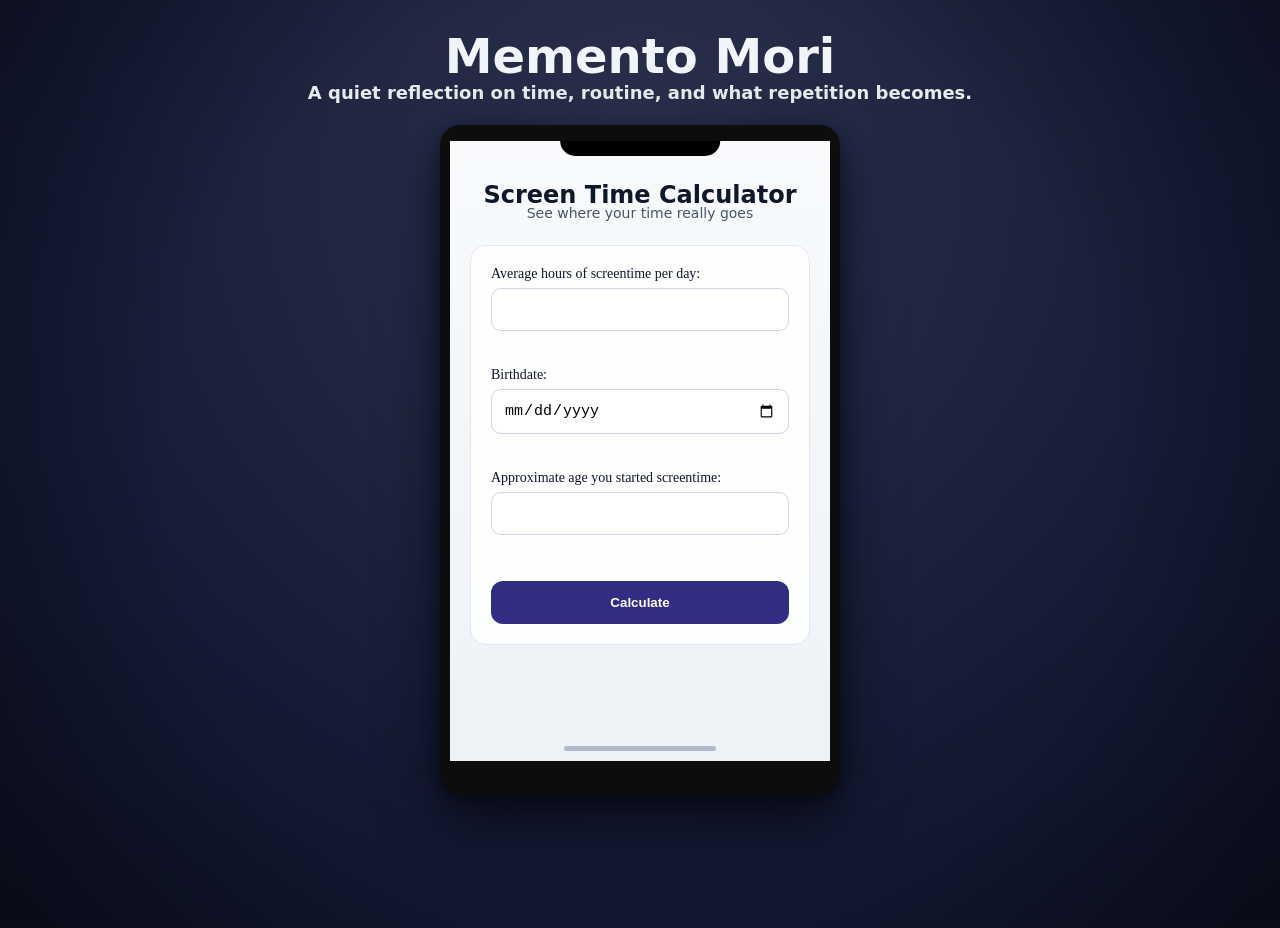
==== index.html @ 7d2b8eab "Add files via upload" ====
<!DOCTYPE html>
<html lang="en">
<head>
    <meta charset="UTF-8">
    <meta name="description" content="Find out how much of your life you’ve spent on screens. A simple, quiet tool that reveals your real screen time.">
    <title>Screen Time Calculator - How Much of Your Life is Spent on Screens?</title>
    <style>
        .title {
            text-align: center;
            font-family: "Roboto",system-ui;
            color: #0F172A;
        }
        .center {
            position: static;
            transform: none;
            display: block;
            width: 100%;
            margin-top: 10px;
        }
        #subtitle {
            transform: none;
            margin-top: -4px;
            margin-bottom: 24px;
            color: #475569;
            font-size: 14px;
        }
        #subtitle2 {
            margin-top: -28px;
            margin-bottom: 22px;
        }
        h1 {
            font-size: 48px;
            margin: 0;
        }
        h2 {
            margin: 0;
            font-size: 24px;
        }
        h3 {
            margin: 0;
            font-size: 18px;
            color: #334155;
        }
        h4 {
            margin: 0;
            font-size: 15px;
            color: #475569;
        }
        #mainTitle {
            color: #F1F5F9;
            margin-top: 28px;
            margin-bottom: 26px;
        }
        .mainTitlePage {
            color: #e8ebed;
            text-align: center;
        }
        body {
            background:
                    radial-gradient(circle at center,
                    rgba(0,0,0,0) 60%,
                    rgba(0,0,0,0.35) 100%),
                    radial-gradient(circle at 50% 20%,
                    #2c314f 0%,
                    #161b36 60%,
                    #0c1022 100%);
            margin: 0;
            padding: 0 12px;
            min-height: 100vh;
            overflow: hidden;
        }
        body::after {
            content: "";
            position: fixed;
            inset: 0;

            background-image: url("https://grainy-gradients.vercel.app/noise.svg");
            opacity: 0.04;

            pointer-events: none;
        }
        #phoneDevice {
            position: relative;
            z-index: 1;
            width: 100%;
            max-width: 380px;
            height: 620px;
            margin: auto;
            border: 10px #0e0d0d solid;
            border-top-width: 16px;
            border-bottom-width: 34px;
            border-radius: 20px;
            background: #0e0d0d;
            box-shadow:
                    0 25px 60px rgba(0,0,0,0.55),
                    0 8px 20px rgba(0,0,0,0.35),
                    0 0 40px rgba(49, 46, 129, 0.08);
        }
        #phoneDevice::before { /* front camera notch */
            content: '';
            position: absolute;
            top: 0;
            left: 50%;
            transform: translateX(-50%);
            width: 42%;
            height: 15px;
            background: #000;
            border-radius: 0 0 20px 20px;
            z-index: 2;
        }
        #homeBar { /* phone camera notch */
            position: absolute;
            bottom: 10px;
            left: 50%;
            transform: translateX(-50%);

            width: 40%;
            height: 5px;

            background: #94A3B8;
            border-radius: 5px;

            cursor: pointer;
            opacity: 0.7;
            transition: opacity 0.2s ease;
        }
        #homeBar:hover {
            opacity: 1;
        }
        #homeBar:active {
            transform: translateX(-50%) scaleX(0.95);
        }
        #phoneDevice #screen {
            width: 100%;
            height: 100%;
            background: linear-gradient(180deg, #F8FAFC, #EEF2F7);
            overflow: hidden;
            padding: 40px 20px;
            box-sizing: border-box;
            transition: opacity 0.3s ease;
        }
        #phoneDevice #results {
            position: relative;
            width: 100%;
            height: 100%;
            overflow: hidden;
            background: linear-gradient(180deg, #F8FAFC, #EEF2F7);
            display: none;
            padding: 24px 20px;
            box-sizing: border-box;
            transition: opacity 0.3s ease;
        }

        #resultsScroller {
            width: 100%;
            height: 200%;
            transition: transform 0.45s cubic-bezier(0.22, 1, 0.36, 1);
        }

        /* ensure page 1 shows first */
        #resultsPage1,
        #resultsPage2 {
            width: 100%;
            height: 50%;
            box-sizing: border-box;
        }

        .card {
            margin-bottom: 18px;
        }

        #timeCalculator {
            background: rgba(255,255,255,0.9);
            border-radius: 16px;
            padding: 20px;
            border: 1px solid #E2E8F0;
        }

        label {
            display: block;
            margin-bottom: 6px;
            color: #0F172A;
            font-size: 14px;
        }

        input[type="number"],
        input[type="date"] {
            width: 100%;
            box-sizing: border-box;
            padding: 12px;
            border-radius: 10px;
            border: 1px solid #CBD5E1;
            font-size: 15px;
            margin-bottom: 14px;
        }

        .button {
            width: 100%;
            padding: 14px;
            margin-top: 14px;
            border: none;
            border-radius: 12px;
            background: #312E81;
            color: white;
            font-weight: 600;
            cursor: pointer;
        }
        #back {
            margin-top: 70px;
        }
        .button:active {
            transform: translateY(2px);
            box-shadow: 0 4px 10px;
        }


        /* RESULT PAGE 1 */
        #resultsPage1 h1 {
            text-align: center;
            font-size: 60px;
            color: #312E81;
            line-height: 0.95;
            letter-spacing: -1px;
            white-space: nowrap;
            overflow-wrap: normal;
        }
        #p1subtitle {
            transform: translateY(-20px);
        }
        #resultsPage1 p {
            text-align: center;
            color: #334155;
        }
        #resultsPage1 h3,
        #resultsPage1 h4 {
            color: #334155;
            text-align: center;
            background: white;
            border-radius: 12px;
            padding: 12px;
        }

        /* RESULT PAGE 2 */
        #resultsPage2 {
            position: relative;
            text-align: center;
            padding-top: 24px;
        }
        #resultsPage2 .card {
            margin-bottom: 10px;
        }
        #resultsPage2 h1 {
            font-size: 52px;
            color: #312E81;
            line-height: 1;
            margin-bottom: 8px;
        }
        #resultsPage2 h4 {
            color: #475569;
            font-size: 14px;
        }
        #resultsPage2 h2 {
            font-size: 16px;
            color: #475569;
        }
        #assumptionNote {
            position: absolute;
            bottom: 34px;
            left: 0;
            width: 100%;
            text-align: center;
            font-size: 11px;
            color: #94A3B8;
            letter-spacing: 0.2px;
        }
        #homeHint {
            position: absolute;
            bottom: 18px;
            left: 0;
            width: 100%;
            text-align: center;
            font-size: 11px;
            color: #94A3B8;
            letter-spacing: 0.2px;
            display: block;
        }

        /* SAVED TIME RESULTS */
        #savedTimeTool {
            margin-top: 18px;
            padding: 12px 10px 10px 10px;
            background: rgba(255,255,255,0.45);
            border: 1px solid rgba(226,232,240,0.7);
            border-radius: 14px;
        }
        #savedTimeLabel {
            color: #334155;
            margin-bottom: 12px;
        }
        #hoursSavedSlider {
            width: 100%;
            margin: 6px 0 10px 0;
            accent-color: #312E81;
        }
        #sliderValue {
            text-align: center;
            color: #475569;
            font-size: 14px;
            margin: 0 0 12px 0;
        }
        #savedHoursResult {
            text-align: center;
            color: #334155;
            font-size: 16px;
            margin: 0 0 6px 0;
        }
        #savedYearsResult {
            text-align: center;
            color: #475569;
            font-size: 14px;
            margin: 0;
        }

        /* Share Options */
        .shareActions {
            display: flex;
            gap: 10px;
            margin-top: 14px;
        }
        .shareButton {
            flex: 1;
            appearance: none;
            -webkit-appearance: none;
            padding: 11px 12px;
            border: 1px solid rgba(49,46,129,0.16);
            border-radius: 12px;
            background: rgba(255,255,255,0.55);
            color: #312E81;
            font-weight: 500;
            cursor: pointer;
        }
        .shareButton:active {
            transform: translateY(1px);
            background: rgba(255,255,255,0.72);
        }
        .shareStatus {
            min-height: 16px;
            margin-top: 8px;
            font-size: 12px;
            text-align: center;
            color: #475569;
        }

        /* Input Validation Error Styling */
        .errorText {
            color: #b91c1c;
            font-size: 13px;
            margin-top: 0;
            padding-top: 0;
            margin-bottom: 4px;
            text-align: center;
            min-height: 18px;
            transform: translateY(-12px);
        }
        input:invalid {
            border-color: #990000;
            background-color: #ffdddd;
        }
        input:focus:invalid {
            outline: none;
        }
        @media (max-width: 420px) {
            h1 {
                font-size: 38px;
            }

            #phoneDevice {
                box-sizing: border-box;
                height: 570px;
            }

            #phoneDevice #screen {
                padding: 30px 16px;
            }

            #resultsPage1 {
                padding-top: 4px;
            }

            #resultsPage1 .card {
                margin-bottom: 10px;
            }

            #resultsPage1 h1 {
                font-size: 48px;
                margin-bottom: 4px;
            }

            #p1subtitle {
                transform: translateY(-10px);
                margin-bottom: 0;
            }

            #resultsPage1 h3,
            #resultsPage1 h4 {
                padding: 10px;
                font-size: 14px;
            }

            #resultsPage1 .button {
                margin-top: 8px;
                padding: 12px;
            }

            .shareActions {
                gap: 8px;
                margin-top: 10px;
            }

            .shareButton {
                padding: 10px 10px;
                font-size: 13px;
            }

            #back {
                margin-top: auto;
            }

            .shareStatus {
                min-height: 14px;
                margin-top: 6px;
                font-size: 11px;
            }

            #resultsPage2 {
                padding-top: 24px;
            }
        }
        @media (max-height: 800px) {
            body {
                padding-top: 12px;
                padding-bottom: 18px;
                overflow-x: hidden;
                overflow-y: auto;
            }
            #mainTitle {
                margin-top: 12px;
                margin-bottom: 14px;
            }
            #subtitle2 {
                margin-top: -16px;
                margin-bottom: 14px;
            }
        }
    </style>
    <meta name="viewport" content="width=device-width, initial-scale=1.0">
</head>

<body>
<h1 class="title" id="mainTitle">Memento Mori</h1>
<h3 class="title mainTitlePage" id="subtitle2">A quiet reflection on time, routine, and what repetition becomes.</h3>

<div id="phoneDevice">

    <div id="results">
        <div id="resultsScroller">
            <div id="resultsPage1">
                <h1 id="mainResult" class="card"></h1>
                <p class="card" id="p1subtitle">of your life on screens</p>
                <h3 id="totalHours" class="card"></h3>
                <h3 id="totalYears" class="card"></h3>
                <h4 id="lifetimeProjection" class="card"></h4>
                <p class="card">This time is gone.</p>

                <div class="shareActions">
                    <button id="copyResult" class="shareButton">Copy Result</button>
                    <button id="shareResult" class="shareButton">Share</button>
                </div>
                <p id="shareStatus" class="shareStatus"></p>
                <!-- I was really hesitant on implementing this but the whole reason I
                 even designed this web app is to bring awareness to the life we're all
                 spending on screens, doomscrolling, binging, etc. so the more this spreads,
                 the more I've achieved my goal of more awareness -->

                <button id="next" class="button">Next</button>
            </div>

            <div id="resultsPage2">
                <h4 class="card">You've spent about</h4>
                <h1 id="timePercentage" class="card"></h1>
                <h2 id="page2ScreenStartAge" class="card"></h2>

                <div id="savedTimeTool">
                    <h4 id="savedTimeLabel">Reduce by</h4>
                    <input type="range" id="hoursSavedSlider" min="0" max="12" step="0.5" value="1">
                    <p id="sliderValue">1 hour per day</p>
                    <h3 id="savedHoursResult"></h3>
                    <h4 id="savedYearsResult"></h4>
                </div>

                <button id="back" class="button">Back</button>

                <p id="assumptionNote">Assuming 8 hours of sleep per day.</p>
                <p id="homeHint">Tap the home bar below to return</p>
            </div>
        </div>
    </div>

    <div id="screen">
        <h2 class="title">Screen Time Calculator</h2>
        <p class="title" id="subtitle">See where your time really goes</p>

        <form id="timeCalculator">
            <label for="hoursPerDay">Average hours of screentime per day:</label>
            <input type="number" min="0" max="24" step="0.5" id="hoursPerDay">
            <p id="avgHrsError" class="errorText"></p>

            <label for="birthdate">Birthdate:</label>
            <input type="date" id="birthdate">
            <p id="birthdateError" class="errorText"></p>

            <label for="ageStarted">Approximate age you started screentime:</label>
            <input type="number" min="0" step="1" id="ageStarted">
            <p id="ageSelectError" class="errorText"></p>

            <input type="submit" class="center button" value="Calculate">
        </form>
    </div>

    <div id="homeBar"></div>
</div>

<script>
    const form = document.getElementById("timeCalculator");
    const nextButton = document.getElementById("next");
    const backButton = document.getElementById("back");
    const hoursInput = document.getElementById("hoursPerDay");
    const ageInput = document.getElementById("birthdate");
    const ageStartInput = document.getElementById("ageStarted");
    const resultsScreen = document.getElementById("results");
    const resultsPage1 = document.getElementById("resultsPage1");
    const resultsPage2 = document.getElementById("resultsPage2");
    const screenDiv = document.getElementById("screen");
    const mainResult = document.getElementById("mainResult");
    const hoursResult = document.getElementById("totalHours");
    const yearsResult = document.getElementById("totalYears");
    const projection = document.getElementById("lifetimeProjection");
    const wakingHoursPercentage = document.getElementById("timePercentage");
    const startingAge = document.getElementById("page2ScreenStartAge");
    const resultsScroller = document.getElementById("resultsScroller");
    // error messages
    const hoursError = document.getElementById("avgHrsError");
    const birthdateError = document.getElementById("birthdateError");
    const ageSelectError = document.getElementById("ageSelectError");
    // saved time results elements
    const hoursSavedSlider = document.getElementById("hoursSavedSlider");
    const sliderValue = document.getElementById("sliderValue");
    const savedHoursResult = document.getElementById("savedHoursResult");
    const savedYearsResult = document.getElementById("savedYearsResult");
    const homeBar = document.getElementById("homeBar");
    const homeHint = document.getElementById("homeHint");
    const copyResultPage = document.getElementById("copyResult");
    const shareResultPage = document.getElementById("shareResult");
    const shareStatusMessage = document.getElementById("shareStatus");

    let screenPercentage;
    let ageStarted;
    let dailyHours;
    let remainingYears;
    let savedDailyHours;
    let savedRemainingYears;
    let shareText = "";

    // UI cleanup incase browser doesn't support this function
    if (!navigator.share) {
        shareResultPage.style.display = "none";
    }
    function animateValue(element, start, end, duration, suffix) {
        const startTime = performance.now();

        function update(currentTime) {
            const elapsed = currentTime - startTime;
            const progress = Math.min(elapsed / duration, 1);

            const easedProgress = 1 - Math.pow(1 - progress, 3);
            const currentValue = start + (end - start) * easedProgress;
            element.textContent = Math.floor(currentValue).toLocaleString() + suffix;

            if (progress < 1) {
                requestAnimationFrame(update);
            }
            else {
                element.textContent = Number(end.toFixed(1)).toLocaleString() + suffix;

                savedDailyHours = dailyHours;
                savedRemainingYears = remainingYears;

                hoursSavedSlider.max = dailyHours;
                hoursSavedSlider.value = Math.min(1, dailyHours);
                updateSavedTime();
            }
        }

        requestAnimationFrame(update);
    }
    function updateSavedTime() {
        const reduction = Math.min(Number(hoursSavedSlider.value), savedDailyHours);

        const savedHours = reduction * savedRemainingYears * 365.25;
        const savedYears = savedHours / 24 / 365.25;

        if (reduction === 1) {
            sliderValue.textContent = "1 hour per day";
        }
        else {
            sliderValue.textContent = reduction + " hours per day";
        }

        savedHoursResult.textContent = Number(savedHours.toFixed(1)).toLocaleString() + " lifetime hours saved";
        savedYearsResult.textContent = Number(savedYears.toFixed(1)).toLocaleString() + " lifetime years returned";
    }

    async function copyResult(text, statusElement) {
        try {
            await navigator.clipboard.writeText(text);
            statusElement.textContent = "Copied.";
        } catch (error) {
            statusElement.textContent = "Copy failed.";
        }
    }
    async function shareResult(text, statusElement) {
        if (navigator.share) {
            try {
                await navigator.share({
                    text: text,
                    url: "https://screentime-mori.netlify.app/"
                });
                statusElement.textContent = "";
            } catch (error) {
                statusElement.textContent = "";
            }
        } else {
            statusElement.textContent = "Sharing isn't supported here.";
        }
    }

    hoursInput.addEventListener("input", () => hoursError.textContent = "");
    ageInput.addEventListener("input", () => birthdateError.textContent = "");
    ageStartInput.addEventListener("input", () => ageSelectError.textContent = "");

    form.addEventListener("submit", function(event) {
        event.preventDefault();
        hoursError.textContent = "";
        birthdateError.textContent = "";
        ageSelectError.textContent = "";

        // user input validation
        if (hoursInput.value === "" || !hoursInput.value) {
            hoursError.textContent = ("Hours per day cannot be blank.")
            return;
        }
        if (!ageInput.value) {
            birthdateError.textContent = ("Please enter your birthdate.");
            return;
        }
        if (ageStartInput.value === "" || !ageStartInput.value) {
            ageSelectError.textContent = ("Please enter age you started screentime.");
            return;
        }

        // convert user input into workable variables
        const birthdateValue = ageInput.value;
        // ensure user inputs are numbers
        // this was a pain to figure out lol
        // to be fair, this is my first JavaScript project
        dailyHours = Number(hoursInput.value);
        ageStarted = Number(ageStartInput.value);

        // final input validation
        if (isNaN(dailyHours) || dailyHours < 0) {
            hoursError.textContent = ("Please enter a valid number.");
            return;
        }
        if (isNaN(ageStarted) || ageStarted < 0) {
            ageSelectError.textContent = ("Please enter a valid number.");
            return;
        }

        // extreme edge case catch
        if (dailyHours > 23.5) {
            hoursError.textContent = ("You don't need anymore screen time💀, go to sleep.");
            return;
        }
        // age calculation logic
        const birthDate = new Date(birthdateValue);
        const today = new Date();
        // error prevention
        if (birthDate > today) {
            birthdateError.textContent = ("Birthdate cannot be in the future!");
            return;
        }
        let age = today.getFullYear() - birthDate.getFullYear();
        //adjust age if birthday hasn't passed yet for current year
        const monthDiff = today.getMonth() - birthDate.getMonth();
        const dayDiff = today.getDate() - birthDate.getDate();
        if (monthDiff < 0 || (monthDiff === 0 && dayDiff < 0)) {
            age--;
        }
        // error prevention
        if (ageStarted > age) {
            ageSelectError.textContent = ("Age started must be between 0 and your current age.");
            return;
        }

        // get exact time elapsed between now and screen start date
        const screenStartDate = new Date(birthDate);
        screenStartDate.setFullYear(screenStartDate.getFullYear() + ageStarted);
        // extreme edge case catch
        if (screenStartDate > today) {
            ageSelectError.textContent = ("Screen-time start date cannot be in the future. But while you're there, give me Monday's" +
                " winning lottery numbers");
            return;
        }

        const msSinceStart = today - screenStartDate;
        const daysSinceStart = msSinceStart / (1000 * 60 * 60 * 24);
        // calculate total screen time
        let totalHours = dailyHours * daysSinceStart;
        let totalDays = totalHours / 24;
        let totalYears = totalHours / 24 / 365.25;

        // user's lifetime screen time projection
        const avgLifeSpan = 82;
        remainingYears = avgLifeSpan - ageStarted;
        const lifeTimeProjectionHours = dailyHours * remainingYears * 365.25;
        const lifeTimeProjectionYears = lifeTimeProjectionHours / 24 / 365.25;

        // calculate waking hours screentime percentage
        const wakingHoursSinceStart = 16 * daysSinceStart;
        screenPercentage = (totalHours / wakingHoursSinceStart) * 100;

        // assign user's saved potential time
        savedDailyHours = dailyHours;
        savedRemainingYears = remainingYears;
        hoursSavedSlider.max = dailyHours;
        hoursSavedSlider.value = Math.min(1, dailyHours);
        updateSavedTime();

        if (dailyHours && age && ageStarted) {
            animateValue(mainResult, 0, totalDays, 960, " days");
            hoursResult.textContent = (Number(totalHours.toFixed(1)).toLocaleString() + " total hours");
            yearsResult.textContent = (Number(totalYears.toFixed(1)).toLocaleString() + " total years");
            projection.textContent = ("If you continue this daily habit, you will spend " + Number(lifeTimeProjectionHours.toFixed(1)).toLocaleString() + " hours " +
                "or " + Number(lifeTimeProjectionYears.toFixed(1)).toLocaleString() + " years staring at a screen in your lifetime.");
            shareText = "I've spent " + Number(totalDays.toFixed(1)).toLocaleString() + " total days on screens. Check your time: https://screentime-mori.netlify.app/";

            screenDiv.style.opacity = '20';

            setTimeout(() => {
                screenDiv.style.display = 'none';
                resultsScreen.style.display = 'block';
                resultsScreen.style.opacity = '1';
            }, 69);
            resultsScroller.style.transform = "translateY(0)";
        }
    })

    // share results
    copyResultPage.addEventListener("click", function() {
        copyResult(shareText, shareStatusMessage);
    });
    shareResultPage.addEventListener("click", function() {
        shareResult(shareText, shareStatusMessage);
    });

    hoursSavedSlider.addEventListener("input", updateSavedTime);
    // goto page 2
    nextButton.addEventListener("click", function(event) {
        event.preventDefault();

        wakingHoursPercentage.textContent = (Number(screenPercentage.toFixed(0)) + "% of your waking life");
        startingAge.textContent = ("on screens since age " + Number(ageStarted));

        resultsScroller.style.transform = "translateY(-50%)";
    })

    // back to page 1
    backButton.addEventListener("click", function(event) {
        event.preventDefault();

        resultsScroller.style.transform = "translateY(0)";
    })

    homeBar.addEventListener("click", function() {
        homeHint.style.display = "none";

        // reset scroll position
        resultsScroller.style.transform = "translateY(0)";

        // animate results downward + fade
        resultsScreen.style.transform = "translateY(40px)";
        resultsScreen.style.opacity = "0";

        setTimeout(() => {
            resultsScreen.style.display = "none";
            resultsScreen.style.transform = "translateY(0)";

            screenDiv.style.display = "block";
            screenDiv.style.opacity = "0";

            // fade input back in
            setTimeout(() => {
                screenDiv.style.opacity = "1";
            }, 10);

        }, 300);

        // reset form + errors
        form.reset();
        hoursError.textContent = "";
        birthdateError.textContent = "";
        ageSelectError.textContent = "";
        shareStatusMessage.textContent = "";
        shareText = "";
    });
</script>

</body>
</html>
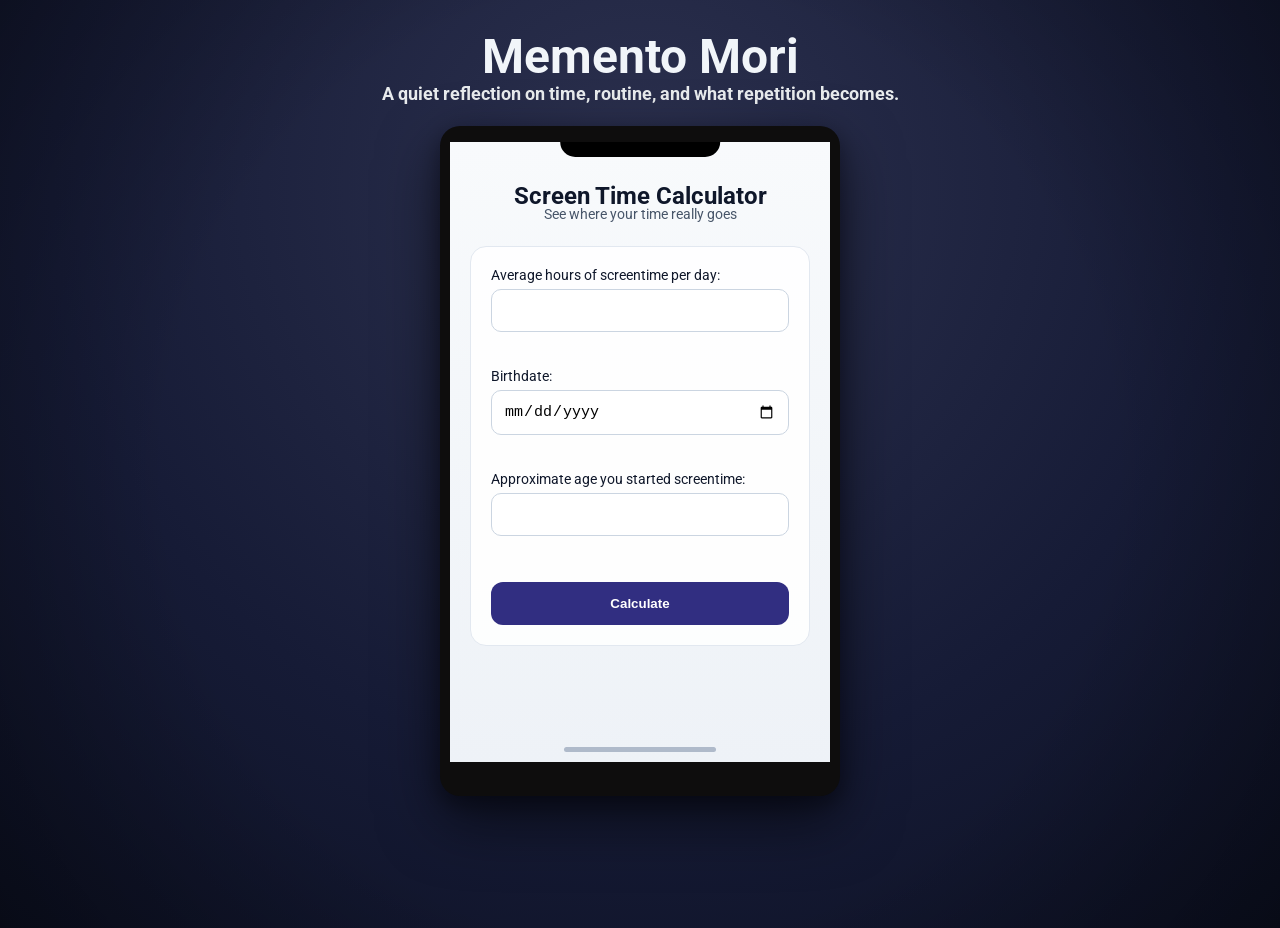
==== commit e773a707: "Add files via upload Fix font rendering issue in LibreWolf + improve cross-browser consistency Also" ====
--- a/index.html
+++ b/index.html
@@ -56,6 +56,7 @@
             text-align: center;
         }
         body {
+            font-family: "Roboto", system-ui, sans-serif;
             background:
                     radial-gradient(circle at center,
                     rgba(0,0,0,0) 60%,
@@ -451,9 +452,13 @@
                 margin-top: -16px;
                 margin-bottom: 14px;
             }
+            #resultsPage2 {
+                padding-bottom: 80px;
+            }
         }
     </style>
     <meta name="viewport" content="width=device-width, initial-scale=1.0">
+    <link href="https://fonts.googleapis.com/css2?family=Roboto:wght@400;500;600&display=swap" rel="stylesheet">
 </head>
 
 <body>
